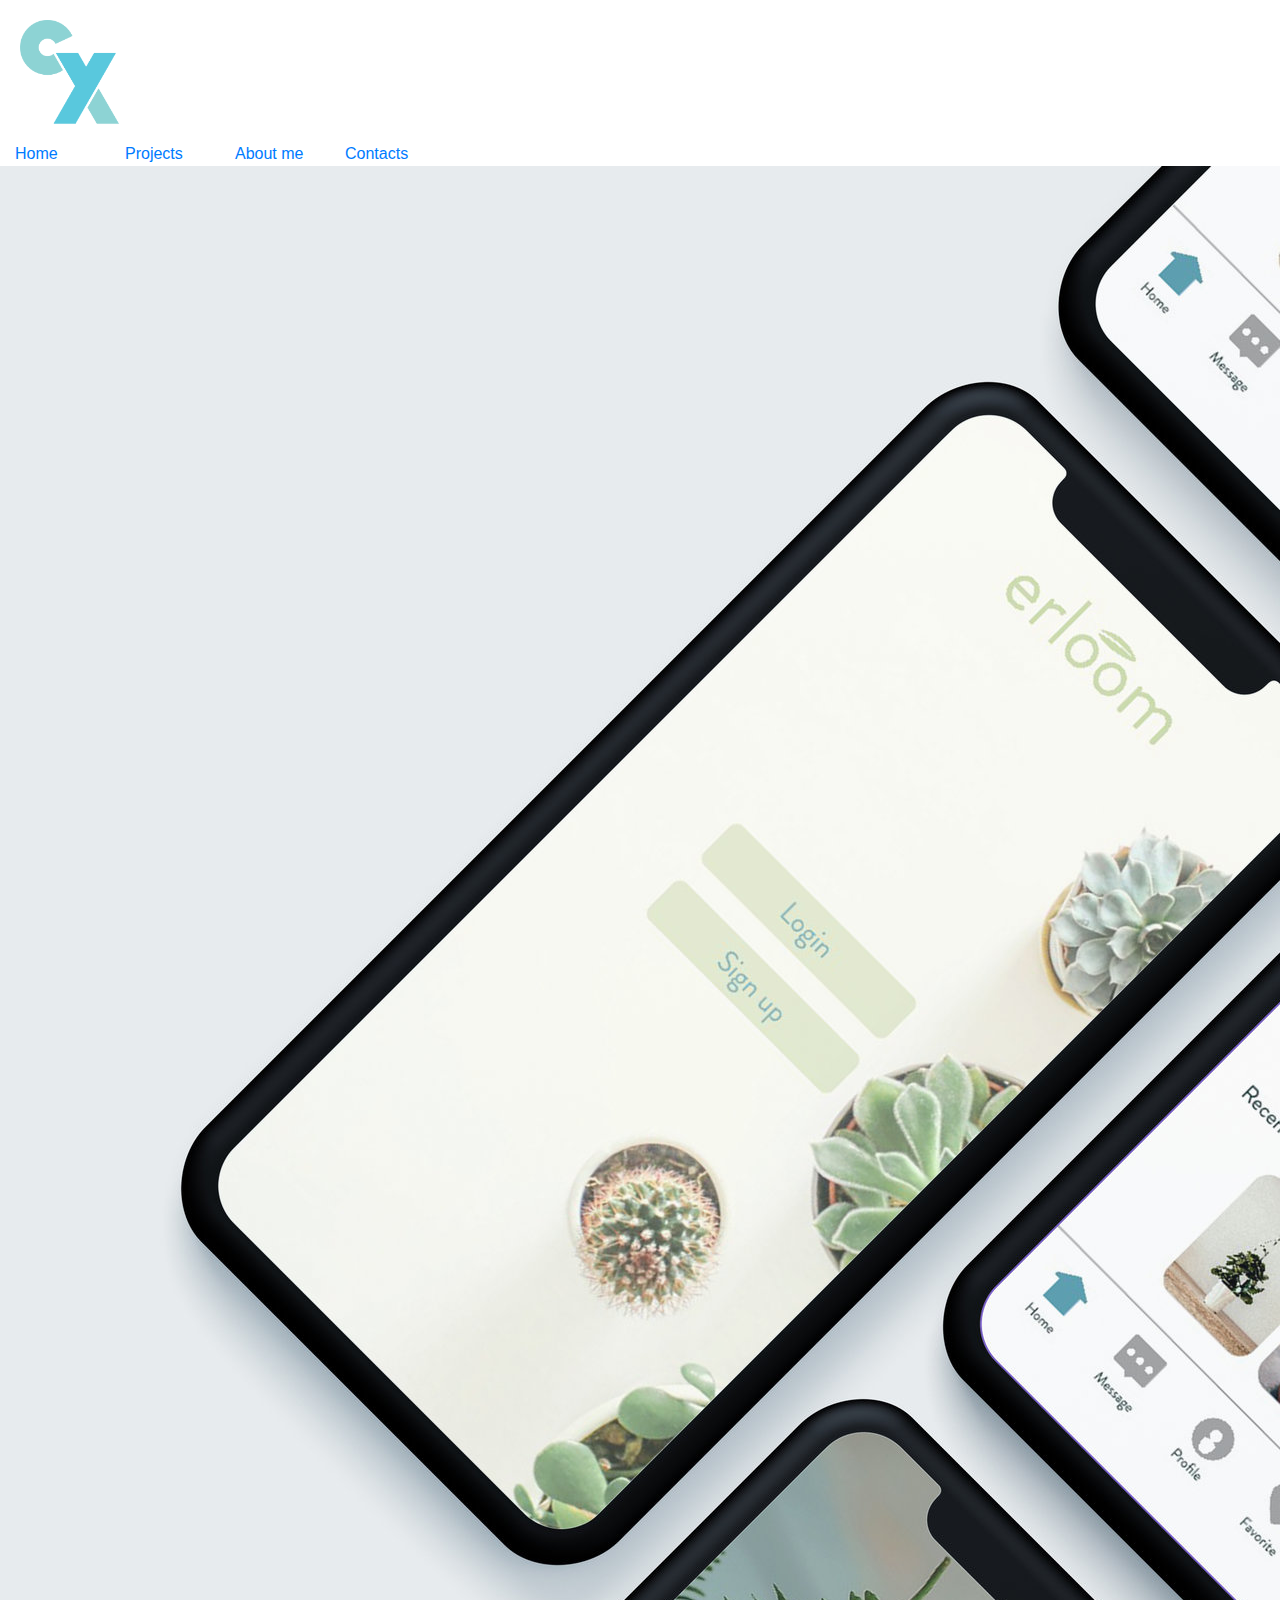
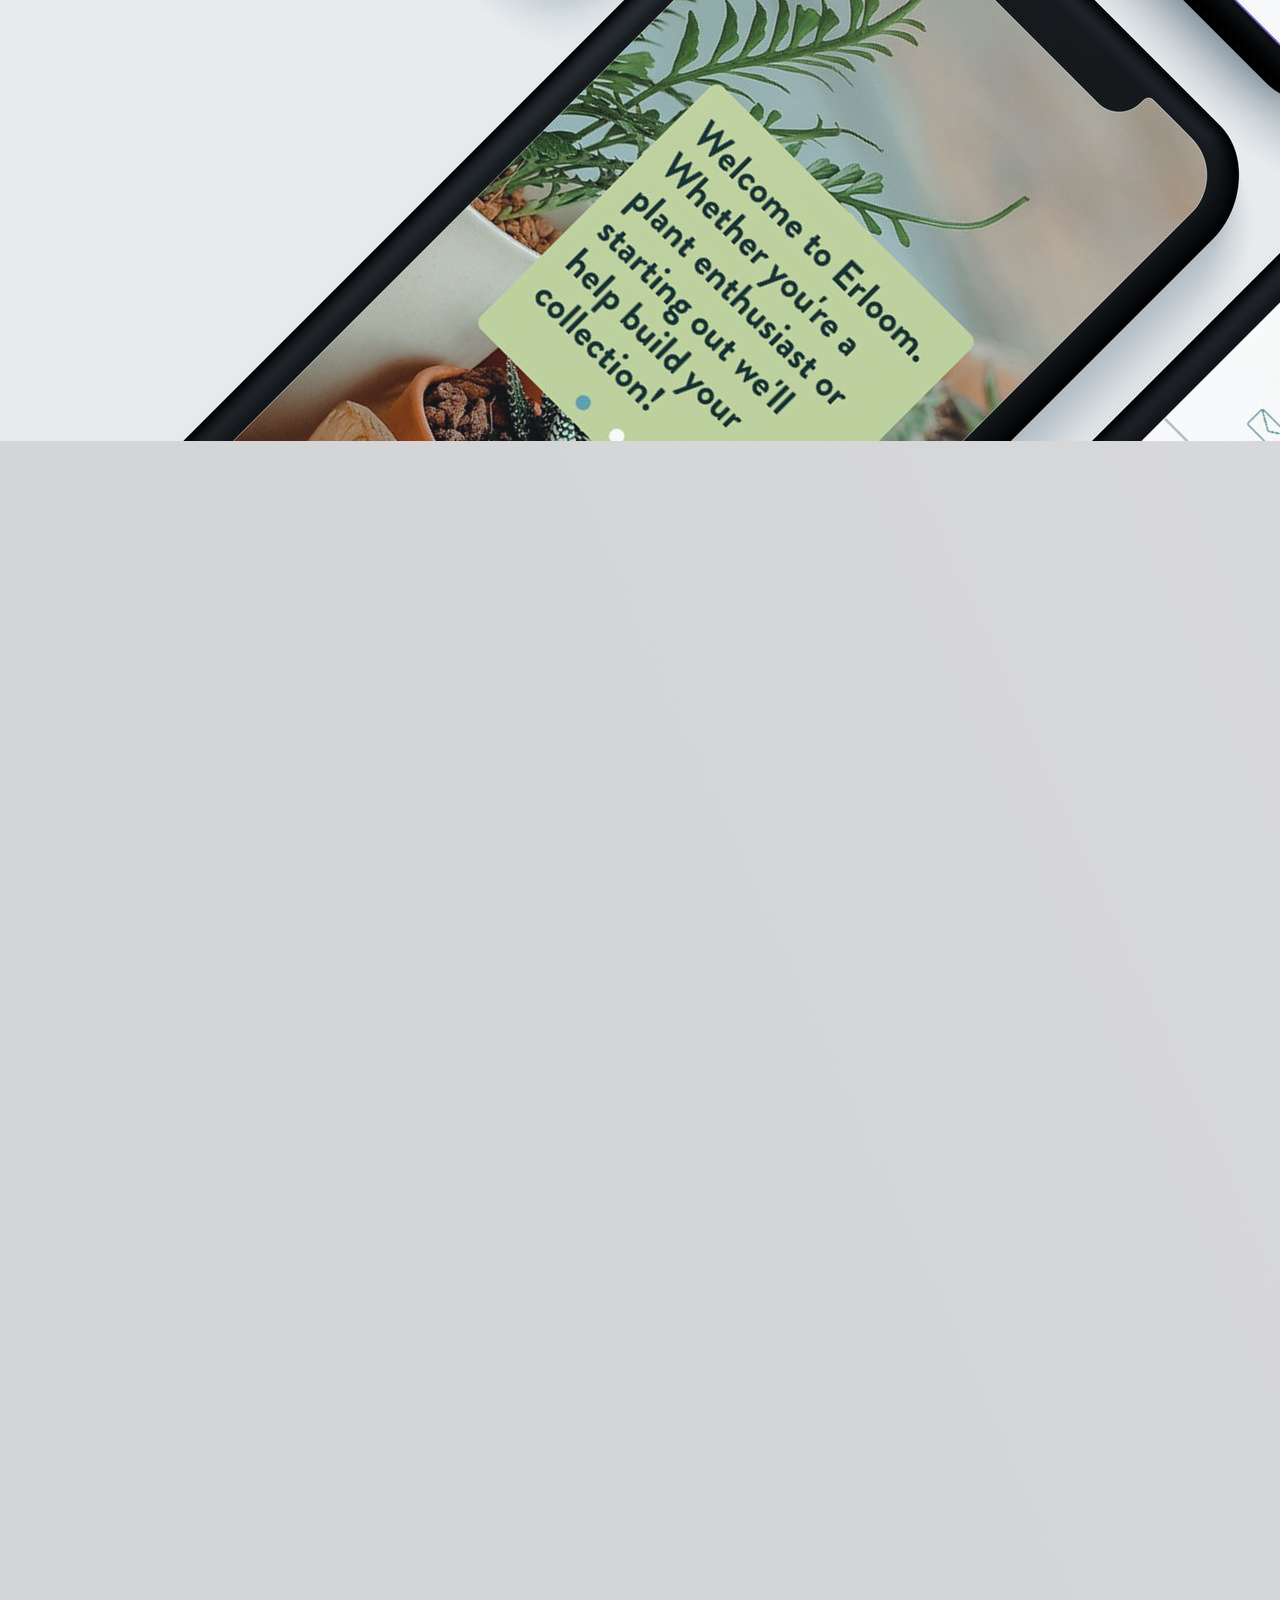
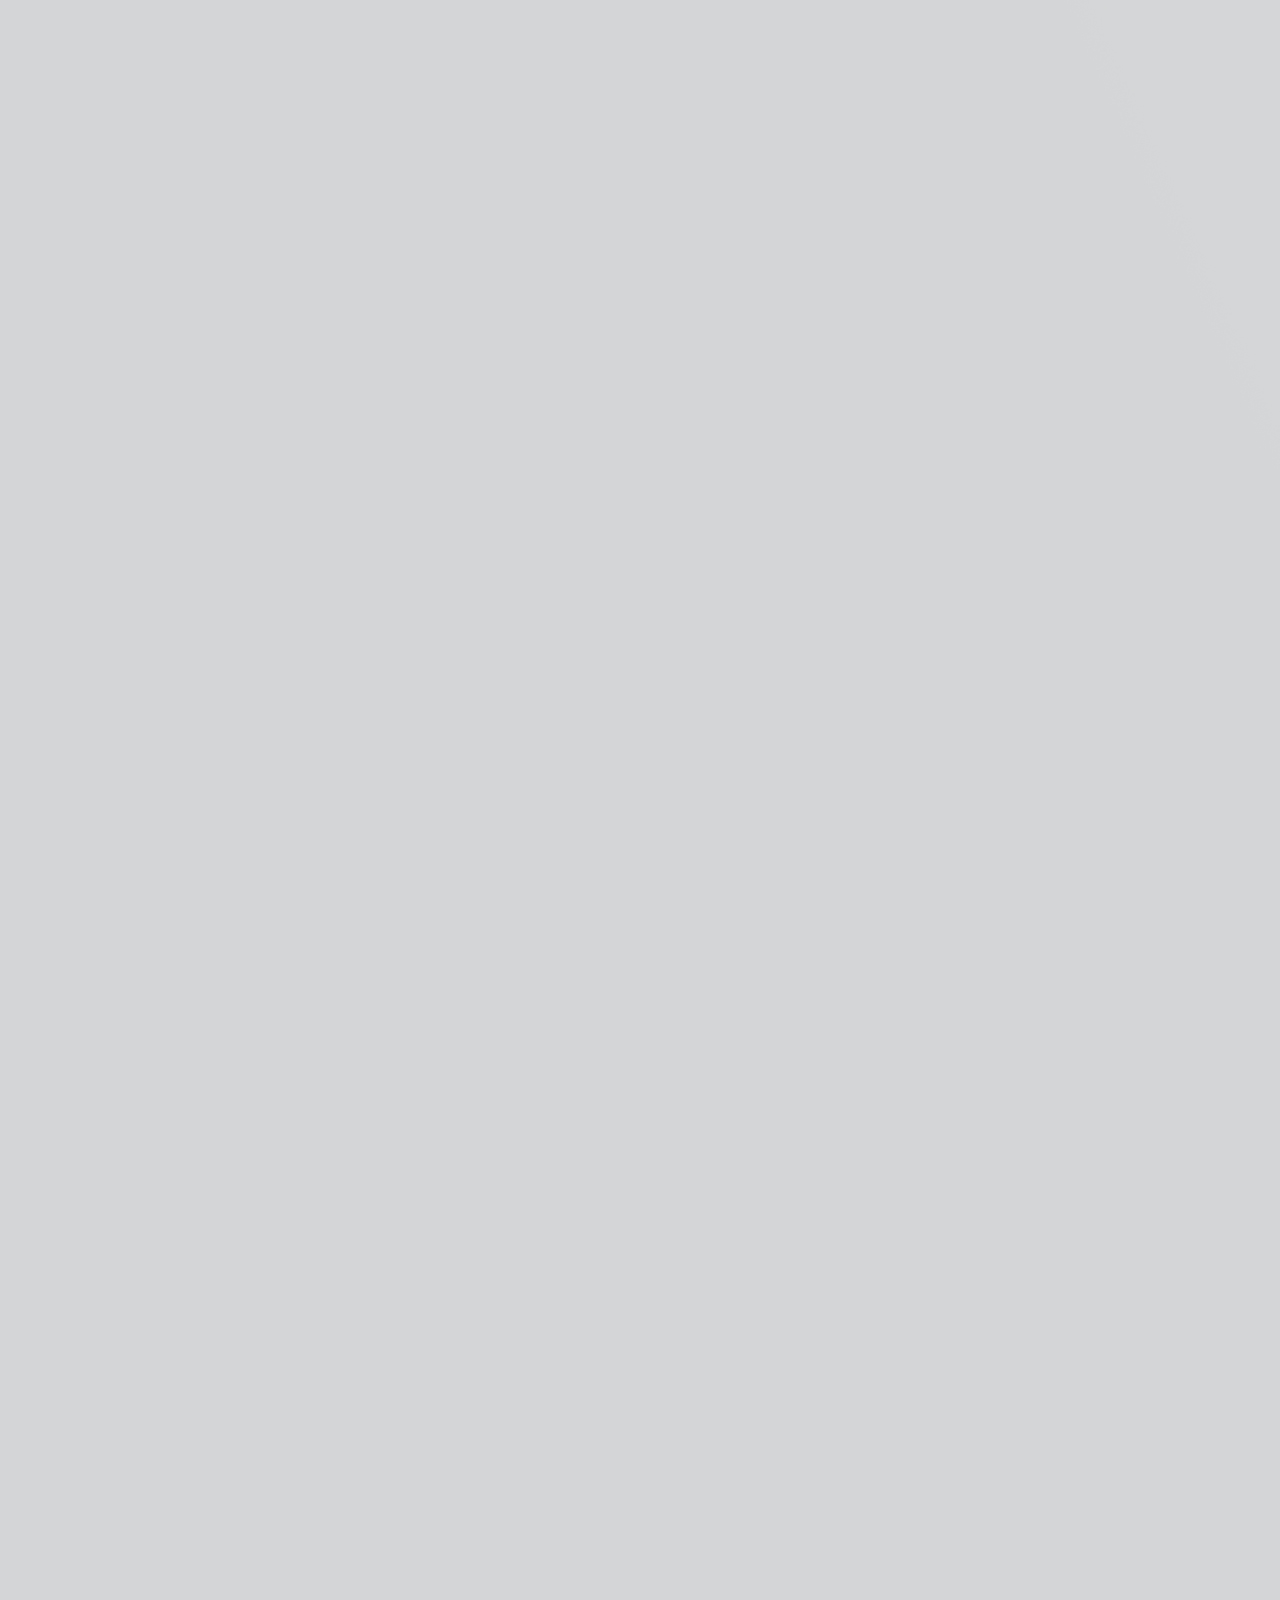
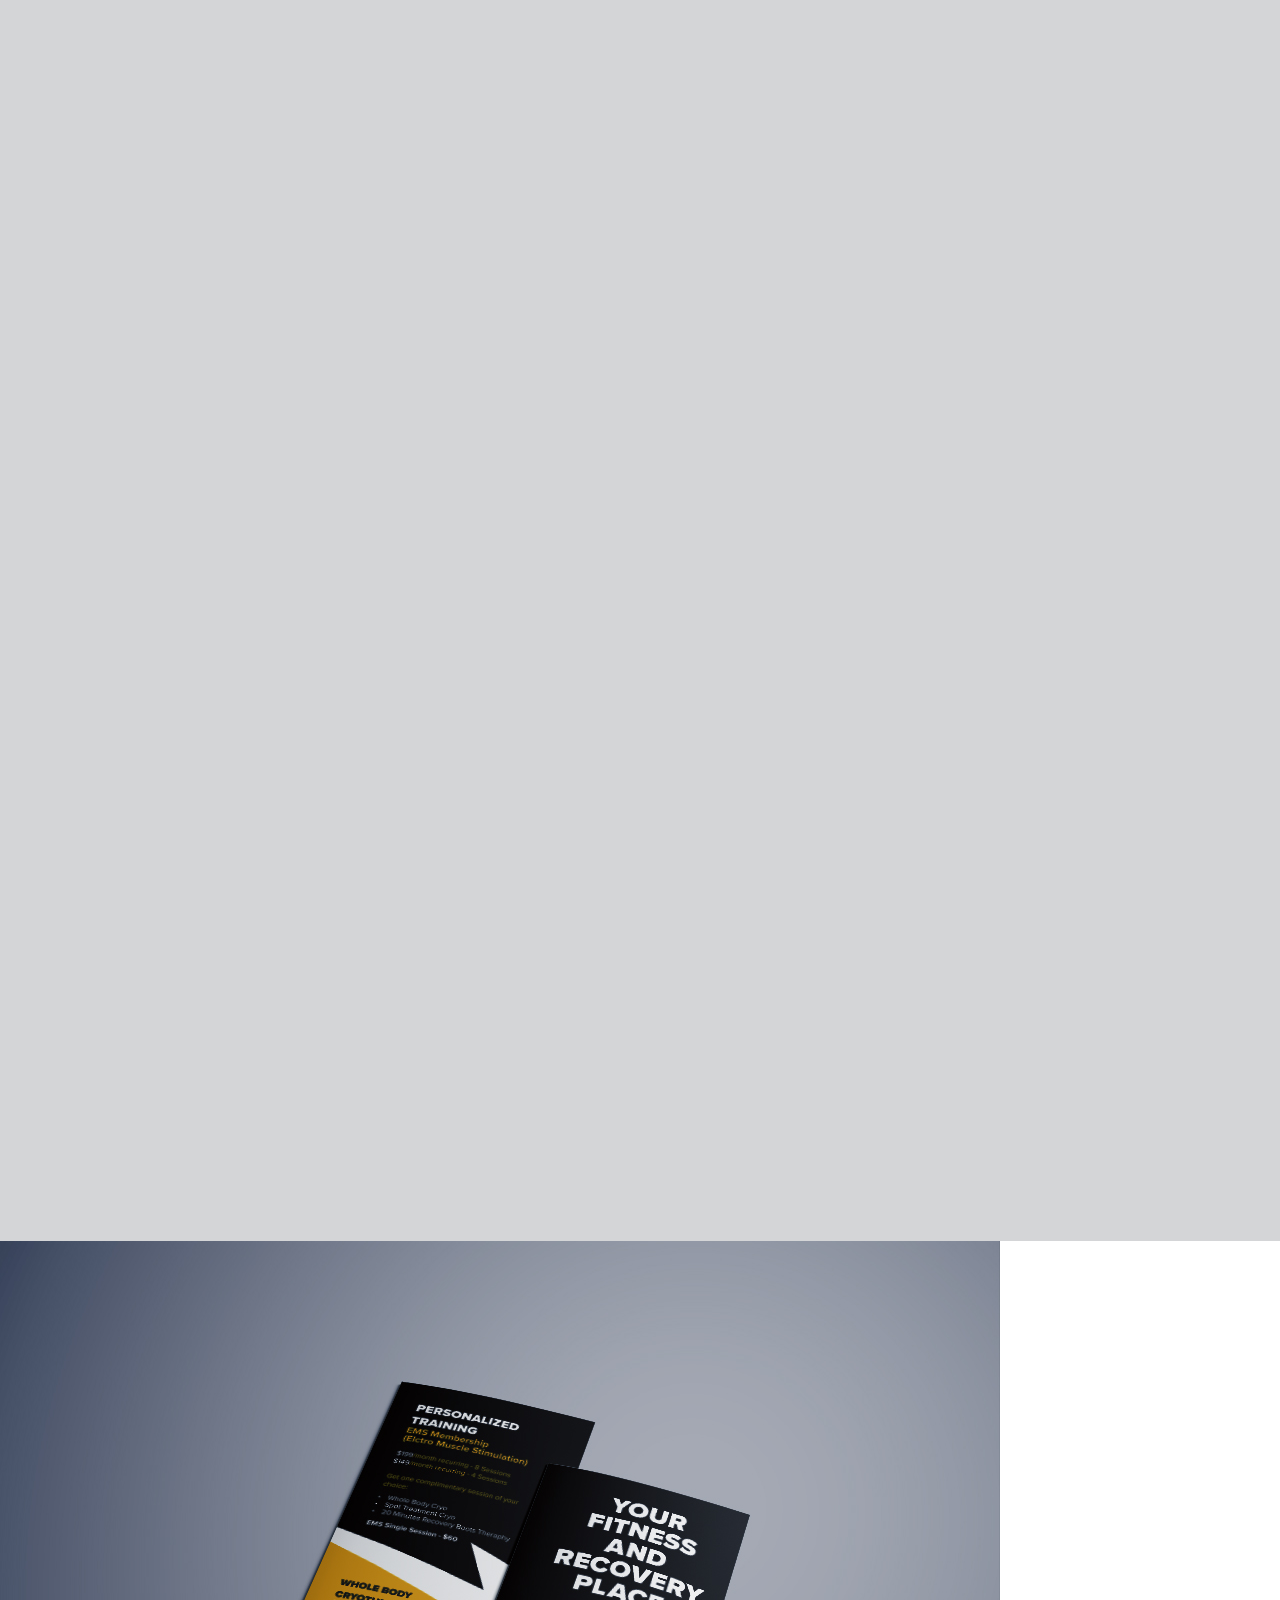
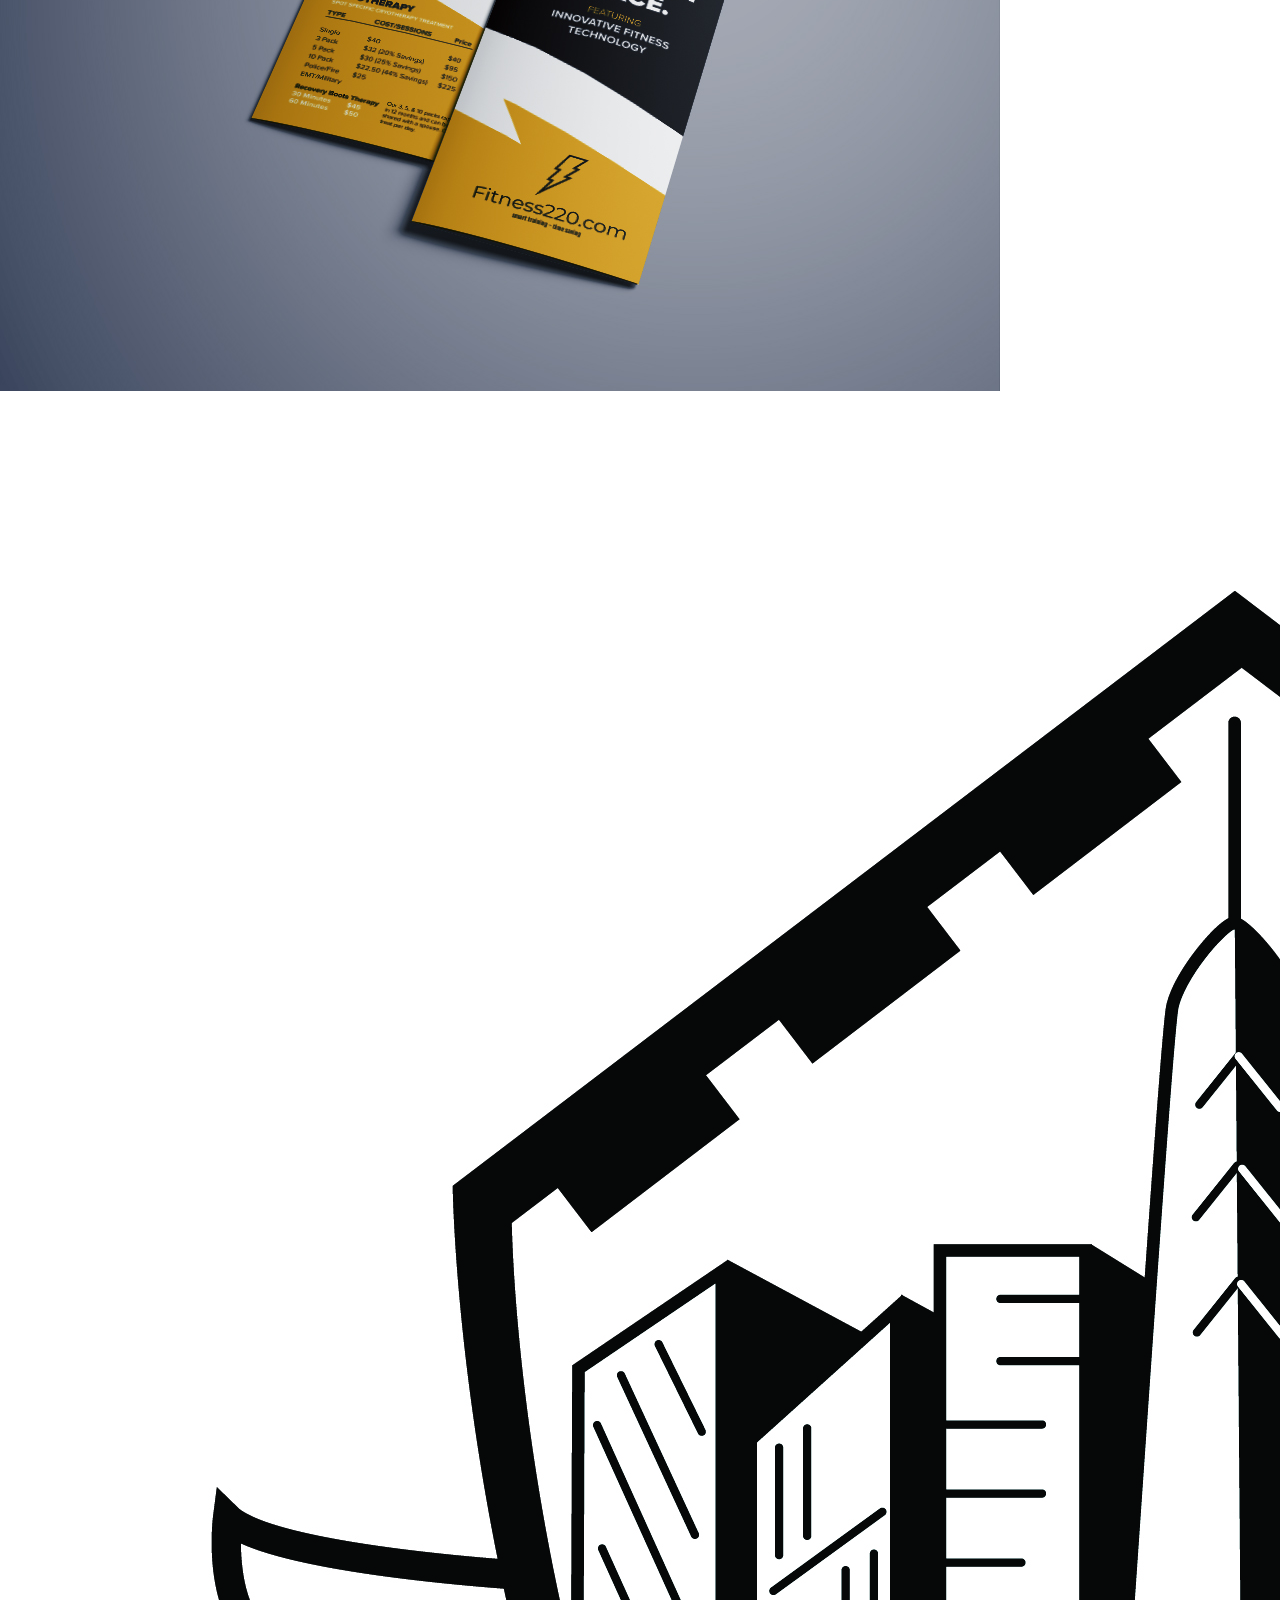
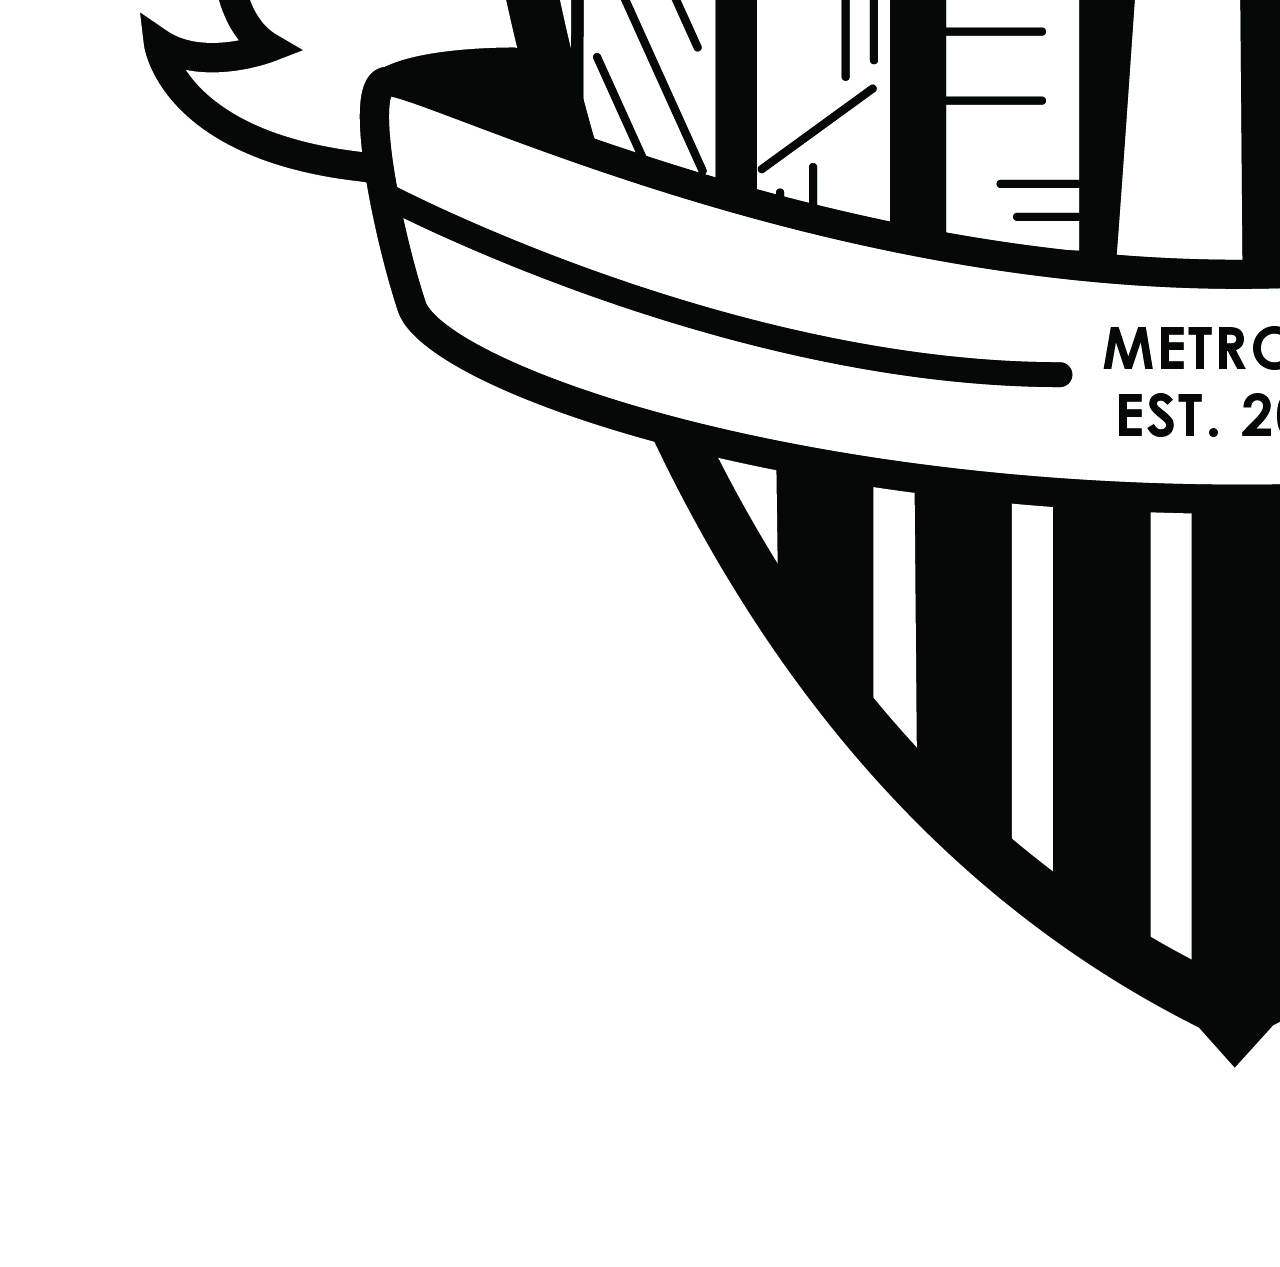
==== index.html @ f084bc46 "Added other page directory. Added inital html and css codings." ====
<!DOCTYPE html>
<html lang=“en”>
<html>

<head>
    <title> Chia Yeng Xiong </title>
    <meta charset=“ultf-8”>
    <meta name="viewport" content="width=device-width, initial-scale=1">
    <link rel="stylesheet" href="https://stackpath.bootstrapcdn.com/bootstrap/4.3.1/css/bootstrap.min.css"
        integrity="sha384-ggOyR0iXCbMQv3Xipma34MD+dH/1fQ784/j6cY/iJTQUOhcWr7x9JvoRxT2MZw1T" crossorigin="anonymous">
    <script src="https://stackpath.bootstrapcdn.com/bootstrap/4.3.1/js/bootstrap.min.js"
        integrity="sha384-JjSmVgyd0p3pXB1rRibZUAYoIIy6OrQ6VrjIEaFf/nJGzIxFDsf4x0xIM+B07jRM"
        crossorigin="anonymous"></script>
    <link rel="stylesheet" href="styles/styles.css">
</head>

<body>
    <header>
        <h1><img src="images/CYX_Logo.png" alt="logo"></h1>
        <nav id="menu">
            <ul class="col-md-6">
                <li>
                    <a href="index.html">Home</a>
                </li>
                <li>
                    <a href="#">Projects</a>
                </li>
                <li>
                    <a href="#">About me</a>
                </li>
                <li>
                    <a href="#">Contacts</a>
                </li>
            </ul>
        </nav>
    </header>


    <img src="images/erloom-mock-up.jpg" alt="">
    <img src="images/walk-on-water-cover.jpg" alt="">
    <img src="images/Tri-Fold Brochure Mockup.jpg" alt="">
    <img src="images/hlu-soccer-logo-05.jpg" alt="">
</body>

</html>
---- styles/styles.css ----
h1 img {
    width: 100px;
    margin-top: 20px;
    margin-left: 20px;
}

ul {
    list-style-type: none;
}

#menu li a {
    text-decoration: none;
}

#menu>ul>li {
    float: left;
    width: 110px;
}
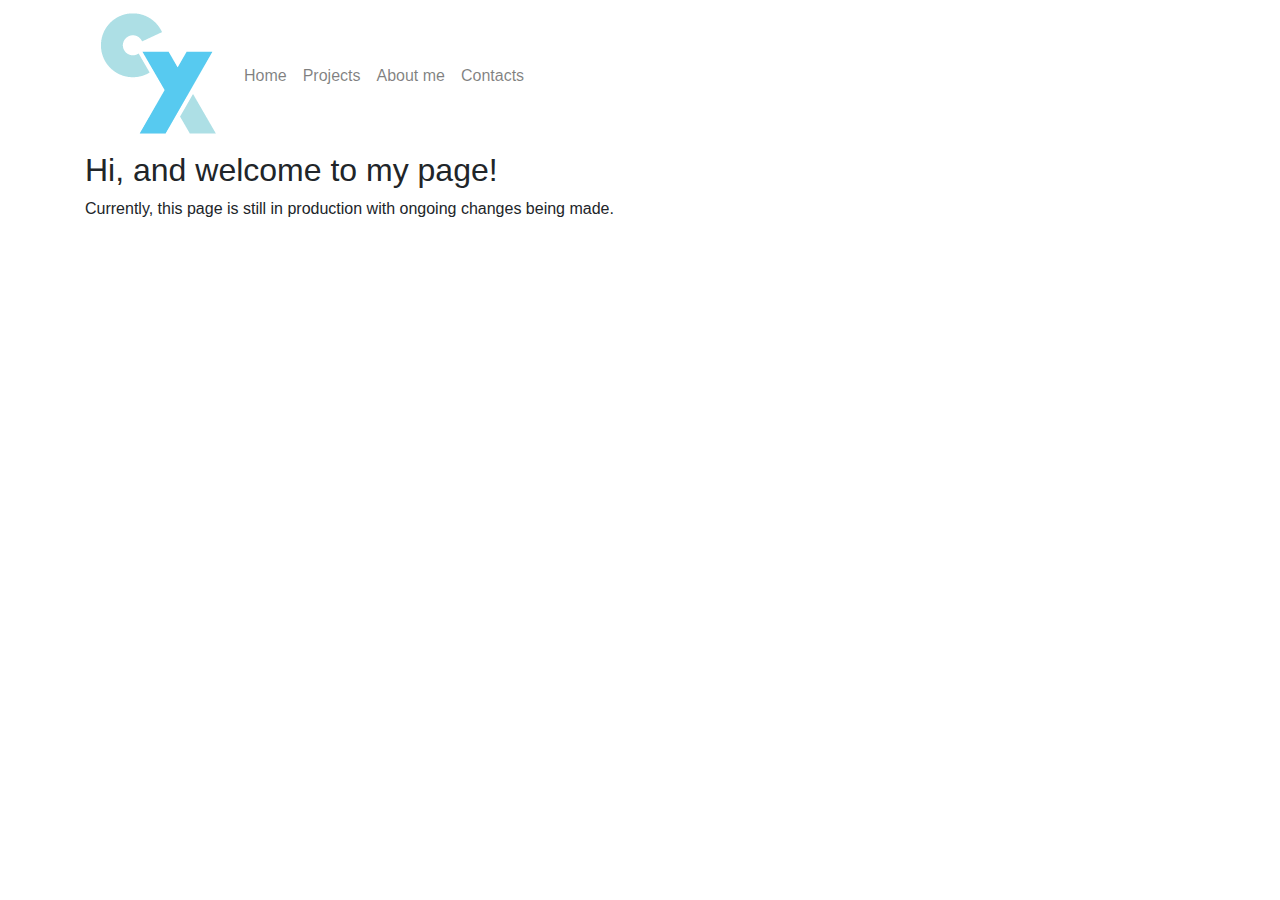
==== commit b1722340: "Linked directory to navigate between each page. Responsive navigation bar working. Added content to " ====
--- a/index.html
+++ b/index.html
@@ -6,6 +6,8 @@
     <title> Chia Yeng Xiong </title>
     <meta charset=“ultf-8”>
     <meta name="viewport" content="width=device-width, initial-scale=1">
+    <script src="https://code.jquery.com/jquery-3.4.1.js"
+        integrity="sha256-WpOohJOqMqqyKL9FccASB9O0KwACQJpFTUBLTYOVvVU=" crossorigin="anonymous"></script>
     <link rel="stylesheet" href="https://stackpath.bootstrapcdn.com/bootstrap/4.3.1/css/bootstrap.min.css"
         integrity="sha384-ggOyR0iXCbMQv3Xipma34MD+dH/1fQ784/j6cY/iJTQUOhcWr7x9JvoRxT2MZw1T" crossorigin="anonymous">
     <script src="https://stackpath.bootstrapcdn.com/bootstrap/4.3.1/js/bootstrap.min.js"
@@ -14,32 +16,34 @@
     <link rel="stylesheet" href="styles/styles.css">
 </head>
 
-<body>
+<body class="container">
     <header>
-        <h1><img src="images/CYX_Logo.png" alt="logo"></h1>
-        <nav id="menu">
-            <ul class="col-md-6">
-                <li>
-                    <a href="index.html">Home</a>
-                </li>
-                <li>
-                    <a href="#">Projects</a>
-                </li>
-                <li>
-                    <a href="#">About me</a>
-                </li>
-                <li>
-                    <a href="#">Contacts</a>
-                </li>
-            </ul>
+        <nav class="navbar navbar-expand-md navbar-light text-right">
+            <a class="navbar-brand" href="index.html"><img src="images/CYX_Logo.png" alt="logo"></a>
+
+            <button class="navbar-toggler" type="button" data-toggle="collapse" data-target="#collapse_target">
+                <span class="navbar-toggler-icon"></span>
+            </button>
+            <div class="collapse navbar-collapse navbar-default" id="collapse_target">
+                <ul class="navbar-nav">
+                    <li class="nav-item">
+                        <a class="nav-link" href="index.html">Home</a>
+                    </li>
+                    <li class="nav-item">
+                        <a class="nav-link" href="pages/project/project.html">Projects</a>
+                    </li>
+                    <li class="nav-item">
+                        <a class="nav-link" href="pages/about-me/about-me.html">About me</a>
+                    </li>
+                    <li class="nav-item">
+                        <a class="nav-link" href="pages/contact/contact.html">Contacts</a>
+                    </li>
+                </ul>
+            </div>
         </nav>
     </header>
-
-
-    <img src="images/erloom-mock-up.jpg" alt="">
-    <img src="images/walk-on-water-cover.jpg" alt="">
-    <img src="images/Tri-Fold Brochure Mockup.jpg" alt="">
-    <img src="images/hlu-soccer-logo-05.jpg" alt="">
+    <h2>Hi, and welcome to my page!</h2>
+    <p>Currently, this page is still in production with ongoing changes being made.</p>
 </body>
 
 </html>--- a/styles/styles.css
+++ b/styles/styles.css
@@ -1,8 +1,3 @@
-h1 img {
-    width: 100px;
-    margin-top: 20px;
-    margin-left: 20px;
-}
 
 ul {
     list-style-type: none;
@@ -12,8 +7,6 @@
     text-decoration: none;
 }
 
-#menu>ul>li {
+.logo {
     float: left;
-    width: 110px;
-}
-
+}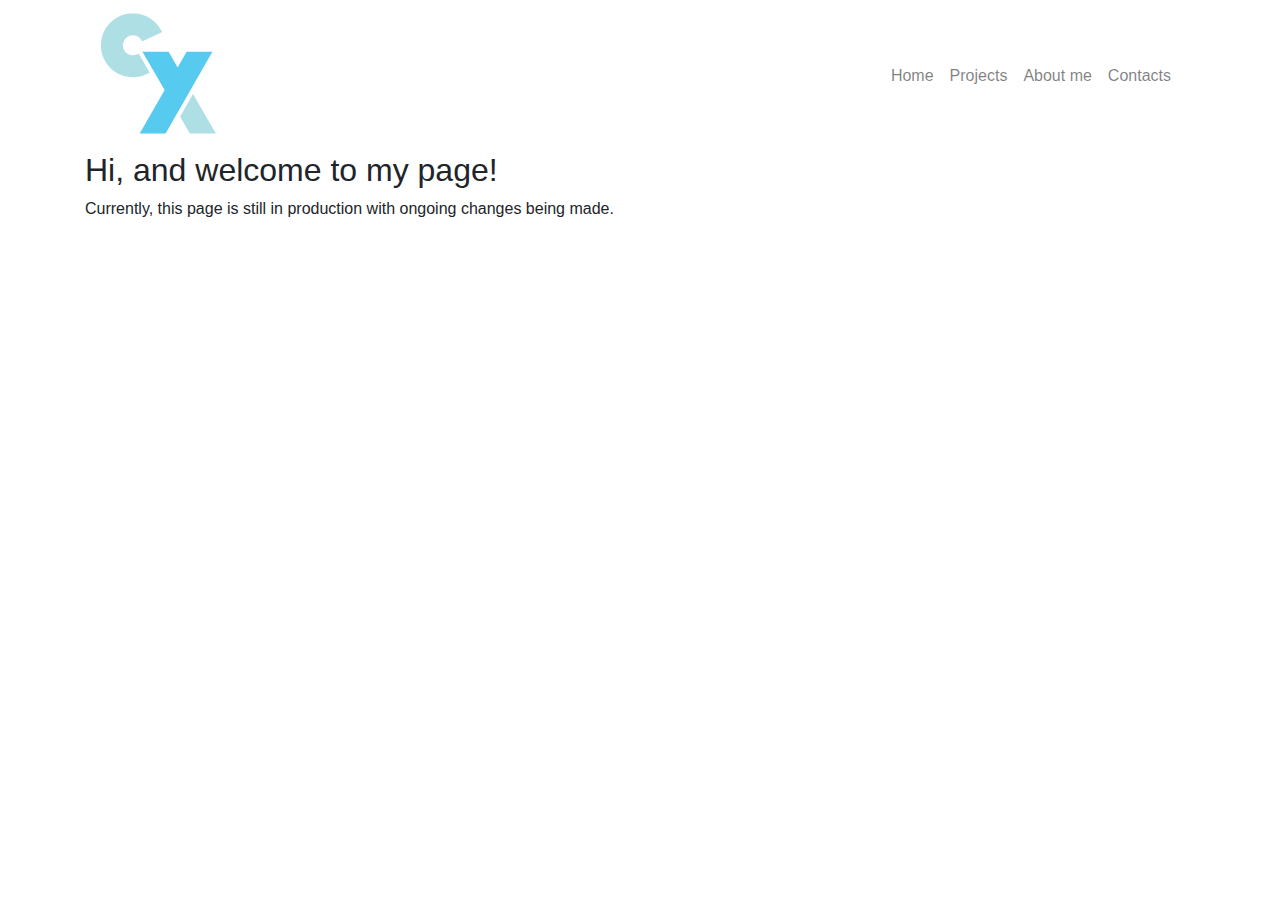
==== commit db59858c: "Added test .js files for project as place holders. Content added to About page." ====
--- a/index.html
+++ b/index.html
@@ -6,25 +6,21 @@
     <title> Chia Yeng Xiong </title>
     <meta charset=“ultf-8”>
     <meta name="viewport" content="width=device-width, initial-scale=1">
-    <script src="https://code.jquery.com/jquery-3.4.1.js"
-        integrity="sha256-WpOohJOqMqqyKL9FccASB9O0KwACQJpFTUBLTYOVvVU=" crossorigin="anonymous"></script>
-    <link rel="stylesheet" href="https://stackpath.bootstrapcdn.com/bootstrap/4.3.1/css/bootstrap.min.css"
-        integrity="sha384-ggOyR0iXCbMQv3Xipma34MD+dH/1fQ784/j6cY/iJTQUOhcWr7x9JvoRxT2MZw1T" crossorigin="anonymous">
-    <script src="https://stackpath.bootstrapcdn.com/bootstrap/4.3.1/js/bootstrap.min.js"
-        integrity="sha384-JjSmVgyd0p3pXB1rRibZUAYoIIy6OrQ6VrjIEaFf/nJGzIxFDsf4x0xIM+B07jRM"
-        crossorigin="anonymous"></script>
+    <script src="https://code.jquery.com/jquery-3.4.1.js" integrity="sha256-WpOohJOqMqqyKL9FccASB9O0KwACQJpFTUBLTYOVvVU=" crossorigin="anonymous"></script>
+    <link rel="stylesheet" href="https://stackpath.bootstrapcdn.com/bootstrap/4.3.1/css/bootstrap.min.css" integrity="sha384-ggOyR0iXCbMQv3Xipma34MD+dH/1fQ784/j6cY/iJTQUOhcWr7x9JvoRxT2MZw1T" crossorigin="anonymous">
+    <script src="https://stackpath.bootstrapcdn.com/bootstrap/4.3.1/js/bootstrap.min.js" integrity="sha384-JjSmVgyd0p3pXB1rRibZUAYoIIy6OrQ6VrjIEaFf/nJGzIxFDsf4x0xIM+B07jRM" crossorigin="anonymous"></script>
     <link rel="stylesheet" href="styles/styles.css">
 </head>
 
 <body class="container">
     <header>
-        <nav class="navbar navbar-expand-md navbar-light text-right">
+        <nav class="navbar navbar-expand-lg navbar-light text-right">
             <a class="navbar-brand" href="index.html"><img src="images/CYX_Logo.png" alt="logo"></a>
 
             <button class="navbar-toggler" type="button" data-toggle="collapse" data-target="#collapse_target">
                 <span class="navbar-toggler-icon"></span>
             </button>
-            <div class="collapse navbar-collapse navbar-default" id="collapse_target">
+            <div class="collapse navbar-collapse navbar-default flex-row-reverse" id="collapse_target">
                 <ul class="navbar-nav">
                     <li class="nav-item">
                         <a class="nav-link" href="index.html">Home</a>
--- a/styles/styles.css
+++ b/styles/styles.css
@@ -1,4 +1,3 @@
-
 ul {
     list-style-type: none;
 }
@@ -9,4 +8,8 @@
 
 .logo {
     float: left;
+}
+
+contact-form {
+    background: gray;
 }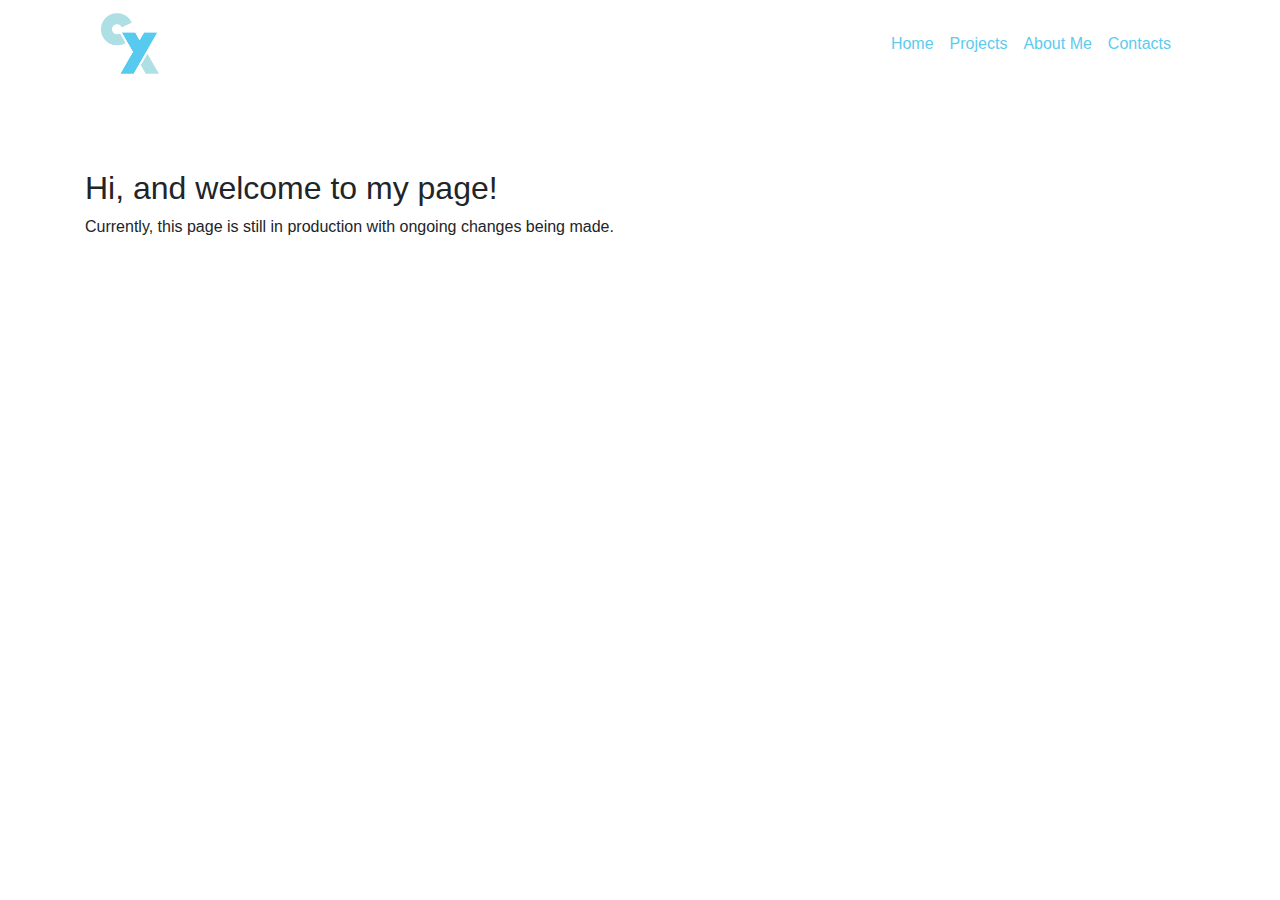
==== commit 16da1780: "Added place holder images for the projects page. Made additional CSS revisions." ====
--- a/index.html
+++ b/index.html
@@ -16,7 +16,6 @@
     <header>
         <nav class="navbar navbar-expand-lg navbar-light text-right">
             <a class="navbar-brand" href="index.html"><img src="images/CYX_Logo.png" alt="logo"></a>
-
             <button class="navbar-toggler" type="button" data-toggle="collapse" data-target="#collapse_target">
                 <span class="navbar-toggler-icon"></span>
             </button>
@@ -29,7 +28,7 @@
                         <a class="nav-link" href="pages/project/project.html">Projects</a>
                     </li>
                     <li class="nav-item">
-                        <a class="nav-link" href="pages/about-me/about-me.html">About me</a>
+                        <a class="nav-link" href="pages/about-me/about-me.html">About Me</a>
                     </li>
                     <li class="nav-item">
                         <a class="nav-link" href="pages/contact/contact.html">Contacts</a>
--- a/styles/styles.css
+++ b/styles/styles.css
@@ -1,15 +1,77 @@
+/* navbar style starts here */
+
 ul {
     list-style-type: none;
 }
 
-#menu li a {
-    text-decoration: none;
+.navbar .navbar-nav li a {
+    color: #5CCBEE !important;
 }
 
-.logo {
+.navbar-brand img {
+    width: 50%;
     float: left;
 }
 
-contact-form {
-    background: gray;
+.navbar {
+    margin-bottom: 60px;
+}
+
+.navbar-collapse .navbar-default {
+    color: #5CCBEE;
+}
+
+
+/* contact page style starts here */
+
+.contact-form {
+    color: #5CCBEE;
+}
+
+.col-md {
+    padding: 0px 70px 50px 70px;
+}
+
+
+/* social media style starts here */
+
+.fa {
+    padding: 13px;
+    margin-right: 8px;
+    font-size: 24px;
+    width: 54px;
+    text-align: center;
+    text-decoration: none;
+    border-radius: 60%;
+}
+
+.fa:hover {
+    opacity: 0.7;
+}
+
+.fa-facebook {
+    color: #5CCBEE;
+}
+
+.fa-instagram {
+    color: #5CCBEE;
+}
+
+.fa-linkedin {
+    color: #5CCBEE;
+}
+
+
+/* general styling */
+
+h2 {
+    padding-top: 20px;
+}
+
+
+/* project page styling starts here */
+
+.project-img {
+    max-width: 50%;
+    max-height: 40%;
 }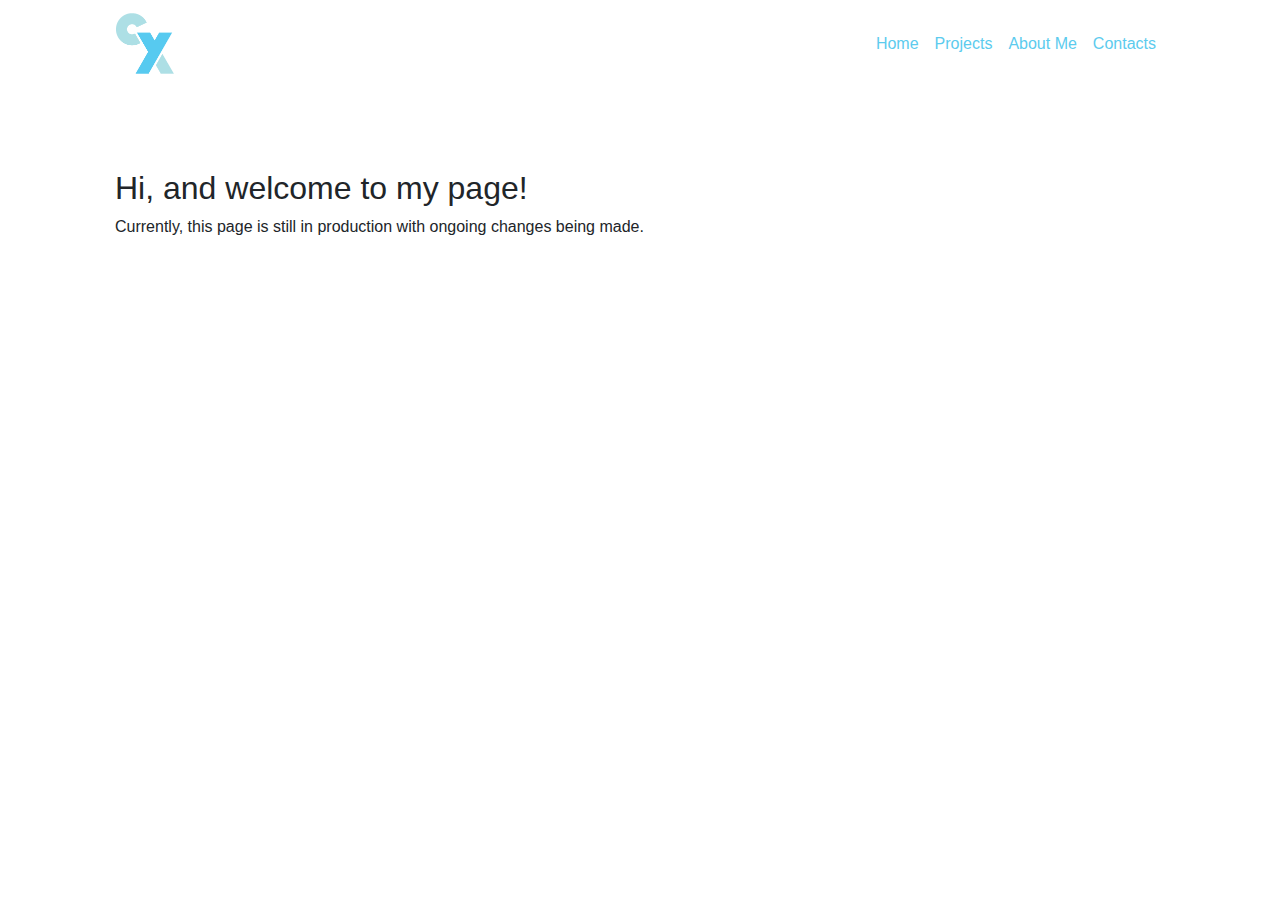
==== commit 2581a345: "About Me page edits with responsive codes." ====
--- a/index.html
+++ b/index.html
@@ -12,7 +12,7 @@
     <link rel="stylesheet" href="styles/styles.css">
 </head>
 
-<body class="container">
+<body>
     <header>
         <nav class="navbar navbar-expand-lg navbar-light text-right">
             <a class="navbar-brand" href="index.html"><img src="images/CYX_Logo.png" alt="logo"></a>
@@ -37,8 +37,15 @@
             </div>
         </nav>
     </header>
-    <h2>Hi, and welcome to my page!</h2>
-    <p>Currently, this page is still in production with ongoing changes being made.</p>
+
+    <div class="container">
+        <div id="home">
+            <div class="landing-page"></div>
+        </div>
+
+        <h2>Hi, and welcome to my page!</h2>
+        <p>Currently, this page is still in production with ongoing changes being made.</p>
+    </div>
 </body>
 
 </html>--- a/styles/styles.css
+++ b/styles/styles.css
@@ -1,3 +1,46 @@
+/* general style starts here */
+
+p {
+    font-family: mr-eaves-modern, sans-serif;
+    font-style: normal;
+    font-weight: 100;
+}
+
+h1 {
+    font-family: mr-eaves-modern, sans-serif;
+    font-style: normal;
+    font-weight: 100;
+}
+
+h2 {
+    font-family: mr-eaves-modern, sans-serif;
+    font-style: normal;
+    font-weight: 100;
+}
+
+a {
+    font-family: mr-eaves-modern, sans-serif;
+    font-style: normal;
+    font-weight: 100;
+}
+
+h2 {
+    padding-top: 20px;
+}
+
+body {
+    padding: 0 100px 0 100px;
+}
+
+#home {
+    background: url(../images/CYX_BG.jpg) no-repeat center center fixed;
+    display: table;
+    height: 100%;
+    width: 100%;
+    background-size: cover;
+}
+
+
 /* navbar style starts here */
 
 ul {
@@ -23,10 +66,6 @@
 
 
 /* contact page style starts here */
-
-.contact-form {
-    color: #5CCBEE;
-}
 
 .col-md {
     padding: 0px 70px 50px 70px;
@@ -62,16 +101,25 @@
 }
 
 
-/* general styling */
-
-h2 {
-    padding-top: 20px;
-}
-
-
 /* project page styling starts here */
 
 .project-img {
     max-width: 50%;
     max-height: 40%;
+}
+
+.row img {
+    border-radius: 12%;
+}
+
+.profile-header {
+    display: block;
+    text-align: center;
+    margin-bottom: 100px;
+    font-weight: bold;
+    color: #5CCBEE;
+}
+
+.section-header {
+    color: #5CCBEE;
 }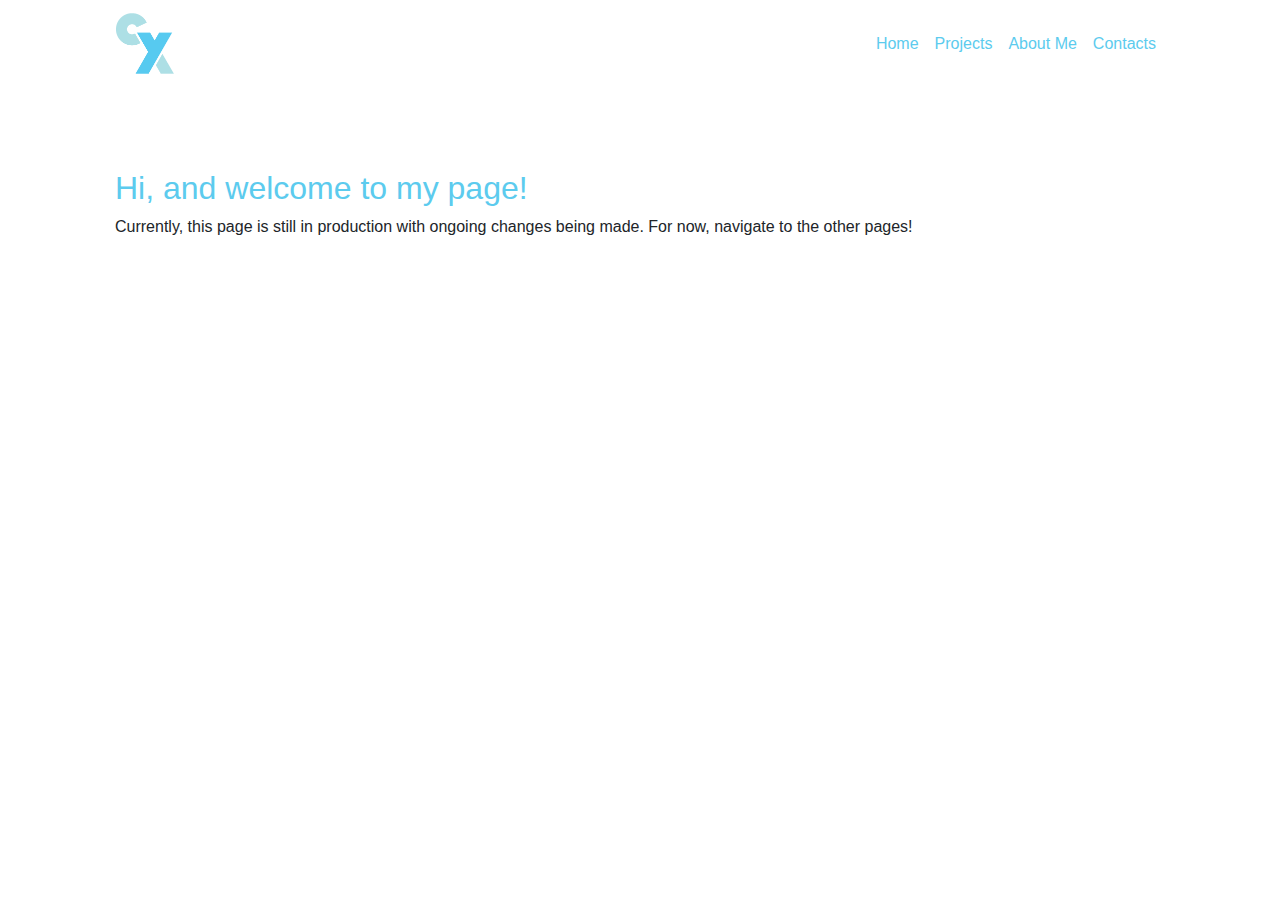
==== commit 294aa023: "Added color to h2 tag and weight change. Fixed minor stylings on projects page." ====
--- a/index.html
+++ b/index.html
@@ -43,8 +43,8 @@
             <div class="landing-page"></div>
         </div>
 
-        <h2>Hi, and welcome to my page!</h2>
-        <p>Currently, this page is still in production with ongoing changes being made.</p>
+        <h2 class="welcome">Hi, and welcome to my page!</h2>
+        <p>Currently, this page is still in production with ongoing changes being made. For now, navigate to the other pages!</p>
     </div>
 </body>
 
--- a/styles/styles.css
+++ b/styles/styles.css
@@ -38,6 +38,11 @@
     height: 100%;
     width: 100%;
     background-size: cover;
+}
+
+.welcome {
+    font-weight: 400;
+    color: #5CCBEE;
 }
 
 
@@ -105,11 +110,29 @@
 
 .project-img {
     max-width: 50%;
-    max-height: 40%;
+    max-height: 27%;
 }
+
+.row h2 {
+    font-weight: bold;
+    color: #5CCBEE;
+}
+
+
+/* about me page styling starts here */
 
 .row img {
     border-radius: 12%;
+    margin-bottom: 30px;
+    width: 360px;
+    height: 360px;
+}
+
+@media (max-width: 767px) {
+    .row img {
+        width: 300px;
+        height: 300px;
+    }
 }
 
 .profile-header {
